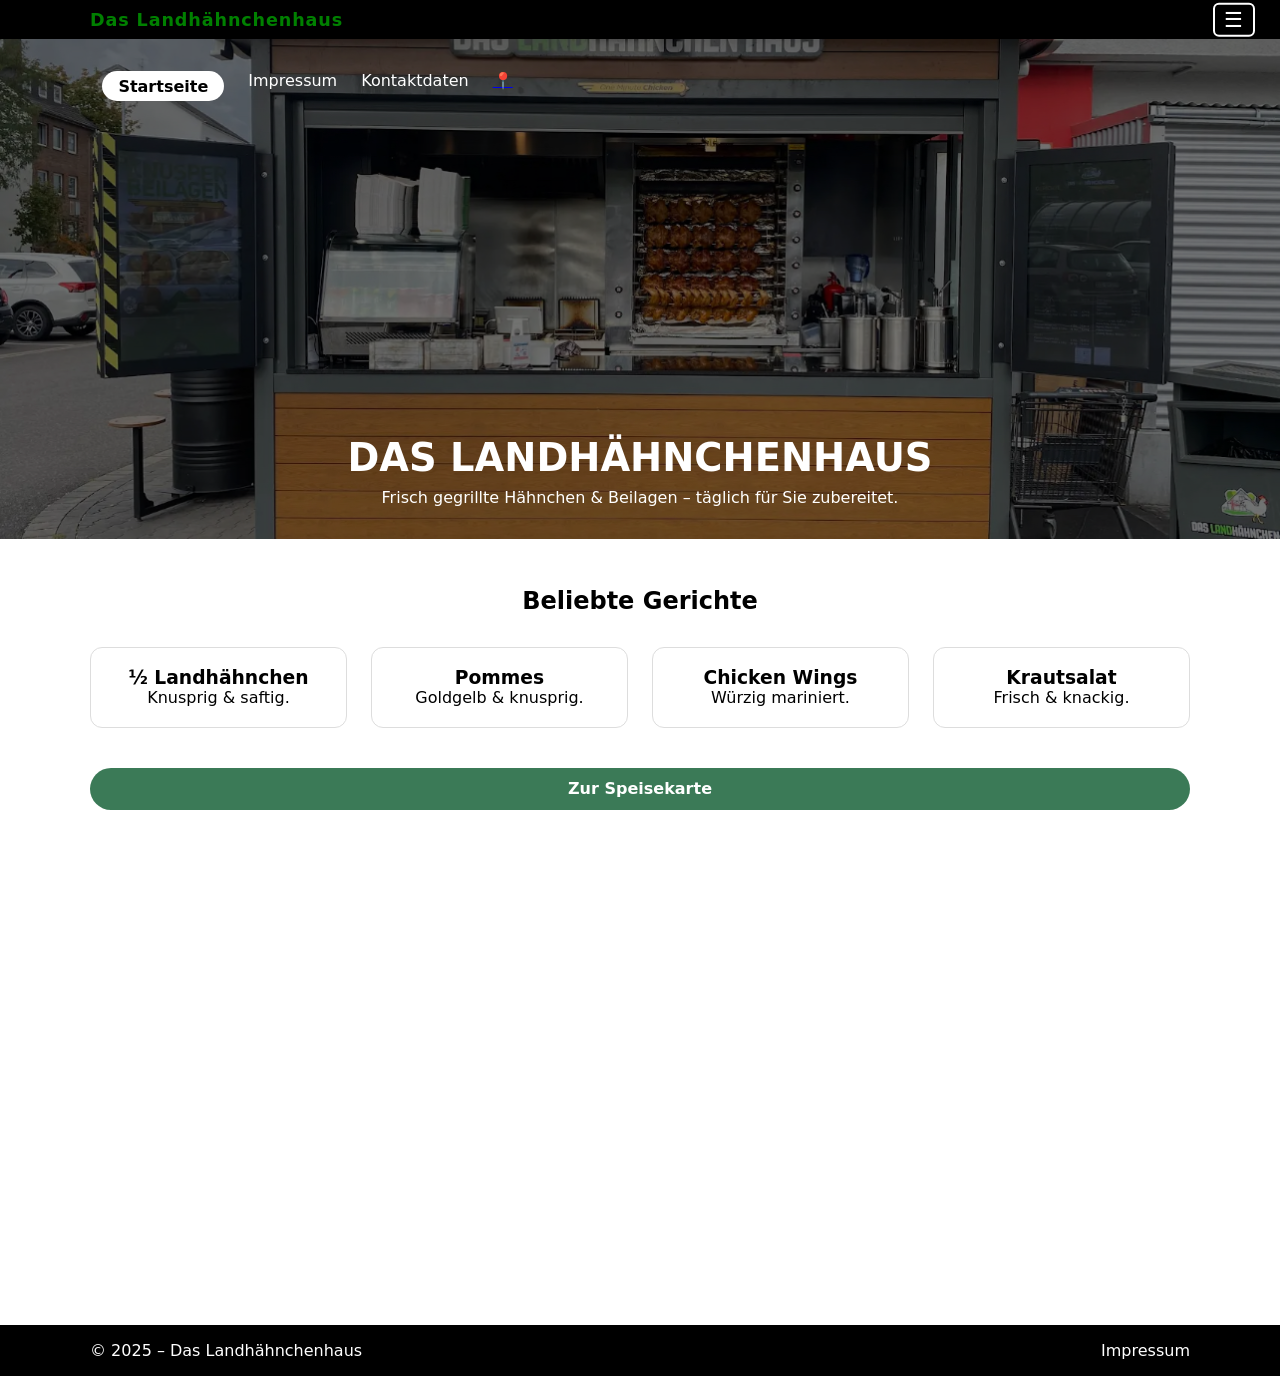
==== index.html @ 882acbee "Initial commit" ====
<!DOCTYPE html>
<html lang="de">
<head>
    <meta charset="UTF-8">
    <meta name="viewport" content="width=device-width, initial-scale=1.0">
    <title>Das Landhähnchenhaus – Startseite</title>
    <link rel="stylesheet" href="styles.css">
    <script defer src="script.js"></script>
</head>

<body>

<header class="main-header">
    <div class="container header-content">
        <a href="index.html" class="logo-area">
            <span class="site-title">Das Landhähnchenhaus</span>

        </a>

        <nav class="main-nav">
            <button class="menu-btn">☰</button>

            <ul class="dropdown-menu">
                <li><a href="index.html">Start</a></li>
                <li><a href="speisekarte.html">Speisekarte</a></li>
                <li><a href="kontakt.html">Kontakt</a></li>
                <li><a href="impressum.html">Impressum</a></li>
                <li><a href="https://maps.apple.com/place?auid=17267431061081654272&address=Viborg%2C+8800+Viborg%2C+Dänemark&coordinate=56.452870%2C9.406362&name=Viborg&lsp=7618" target="_blank"> 📍</a></li>
            </ul>
        </nav>
    </div>
</header>

<section class="menu-hero" style="background-image: url('lhh.png');">
    <div class="menu-hero-overlay"></div>

    <div class="menu-hero-inner">
        <div class="menu-hero-topnav">
            <a href="Stratseite.html" class="menu-hero-pill active">Startseite</a>
            <a href="impressum.html" class="menu-hero-link">Impressum</a>
            <a href="kontakt.html" class="menu-hero-link">Kontaktdaten</a>
            <a href="https://maps.app.goo.gl/TXJwKMSTCbFmCe6M7" target="_blank"> 📍</a>

        </div>

        <div class="menu-hero-center">
            <h1>DAS LANDHÄHNCHENHAUS</h1>
            <p>Frisch gegrillte Hähnchen & Beilagen – täglich für Sie zubereitet.</p>
        </div>
    </div>
</section>

<section class="preview-section container">
    <h2>Beliebte Gerichte</h2>

    <div class="preview-grid">
        <div class="preview-card">
            <h3>½ Landhähnchen</h3>
            <p>Knusprig & saftig.</p>
        </div>

        <div class="preview-card">
            <h3>Pommes</h3>
            <p>Goldgelb & knusprig.</p>
        </div>

        <div class="preview-card">
            <h3>Chicken Wings</h3>
            <p>Würzig mariniert.</p>
        </div>

        <div class="preview-card">
            <h3>Krautsalat</h3>
            <p>Frisch & knackig.</p>
        </div>
    </div>

    <a href="speisekarte.html" class="btn btn-primary center-btn">Zur Speisekarte</a>
</section>

<footer class="main-footer">
    <div class="container footer-grid">
        <p>© 2025 – Das Landhähnchenhaus</p>
        <a href="impressum.html" class="footer-link">Impressum</a>
    </div>
</footer>

</body>
</html>
---- styles.css ----
* {
    margin: 0;
    padding: 0;
    box-sizing: border-box;
}

body {
    font-family: system-ui, -apple-system, Segoe UI, sans-serif;
    background: #ffffff;
    color: #000000;
}

/* Container */
.container {
    width: min(1100px, 100% - 2rem);
    margin: auto;
}

/* HEADER */
.main-header {
    background: #000;
    color: #fff;
    padding: 0.6rem 0;
    position: sticky;
    top: 0;
    z-index: 1000;
    position: relative; /* wichtig */
}


.header-content {
    display: flex;
    justify-content: space-between;
    align-items: center;
    padding-right: 80px;
}


.site-title {
    font-weight: 700;
    font-size: 1.1rem;
    letter-spacing: 0.05em;
    color: Green;
    text-decoration: none;/* oder eine andere Farbe */
}
.logo-area {
    text-decoration: none;  /* Unterstreichung beim Link entfernen */
}

.logo-area:hover {
    text-decoration: none;  /* auch beim Hover keine Linie */
}


.main-nav {
    position: static;
}

.menu-btn {
    background: none;
    border: 2px solid #fff;
    font-size: 1.3rem;
    padding: 0.2rem 0.6rem;
    border-radius: 6px;
    color: #fff;
    cursor: pointer;

    position: absolute;
    right: 25px; /* Button GANZ RECHTS */
    top: 50%;
    transform: translateY(-50%);
}


.menu-btn:hover {
    background: rgba(255,255,255,0.1);
}

/* DROPDOWN MENU */
.dropdown-menu {
    position: absolute;
    right: 0;
    top: 110%;
    background: #000;
    list-style: none;
    border-radius: 10px;
    padding: 0.5rem 0;
    width: 180px;
    display: none;
}

.dropdown-menu.show {
    display: block;
}

.dropdown-menu li {
    padding: 0.5rem 1rem;
}

.dropdown-menu a {
    text-decoration: none;
    color: #fff;
    display: block;
}

.dropdown-menu a:hover {
    color: #3B7A57;
}

/* HERO */
.menu-hero {
    position: relative;
    height: 500px;
    background-size: cover;
    background-position: center;
}

.menu-hero-overlay {
    position: absolute;
    inset: 0;
    background: rgba(0,0,0,0.55);
}

.menu-hero-inner {
    position: relative;
    z-index: 2;
    height: 100%;
    padding: 2rem 8%;
    display: flex;
    flex-direction: column;
    justify-content: space-between;
}

.menu-hero-topnav {
    display: flex;
    gap: 1.5rem;
}

.menu-hero-pill {
    background: #fff;
    padding: 0.35rem 1rem;
    border-radius: 999px;
    color: #000;
    font-weight: 600;
    text-decoration: none;
}

.menu-hero-link {
    color: #fff;
    font-weight: 500;
    text-decoration: none;
}

.menu-hero-link:hover {
    color: #3B7A57;
}

.menu-hero-center {
    text-align: center;
    color: #fff;
}

.menu-hero-center h1 {
    font-size: 2.4rem;
    margin-bottom: 0.5rem;
}

/* PREVIEW SECTION (Startseite) */
.preview-section {
    padding: 3rem 0;
    text-align: center;
}

.preview-section h2 {
    margin-bottom: 2rem;
}

.preview-grid {
    display: grid;
    grid-template-columns: repeat(auto-fit,minmax(220px,1fr));
    gap: 1.5rem;
}

.preview-card {
    padding: 1.2rem;
    border-radius: 12px;
    border: 1px solid #ddd;
    transition: 0.25s;
    cursor: pointer;
}

.preview-card:hover {
    transform: translateY(-6px);
    border-color: #3B7A57;
    box-shadow: 0 6px 18px rgba(0,0,0,0.1);
}

/* BUTTONS */
.btn {
    display: inline-block;
    text-decoration: none;
    padding: 0.6rem 1.4rem;
    border-radius: 50px;
    font-weight: 600;
    border: 2px solid transparent;
    transition: 0.25s;
}

.btn-primary {
    background: #3B7A57;
    color: white;
}

.btn-outline {
    background: none;
    border-color: #3B7A57;
    color: #3B7A57;
}

.btn-primary:hover,
.btn-outline:hover {
    opacity: 0.85;
}

.center-btn {
    margin: 2.5rem auto 0;
    display: block;
}

/* SPEISEKARTE */
.menu-main {
    padding: 2rem 0 4rem;
}

/* Tabs */
.category-tabs {
    display: flex;
    overflow-x: auto;
    gap: 1.2rem;
    padding-bottom: 0.8rem;
    border-bottom: 2px solid #eee;
}

.menu-tab {
    background: none;
    border: none;
    font-weight: 600;
    cursor: pointer;
    padding: 0.4rem;
    font-size: 1rem;
}

.menu-tab.active {
    color: #3B7A57;
    border-bottom: 2px solid #3B7A57;
}

/* Kategorien */
.menu-category {
    display: none;
    margin-top: 2rem;
}

.menu-category.active {
    display: block;
}

.menu-category h2 {
    border-left: 6px solid #3B7A57;
    padding-left: 0.8rem;
    margin-bottom: 1rem;
}

/* Speisen */
.menu-item {
    display: flex;
    justify-content: space-between;
    padding: 0.8rem 0;
    border-bottom: 1px solid #eee;
}

.price {
    color: #3B7A57;
    font-weight: 700;
}

/* INFO-SEITE */
.info-grid {
    display: grid;
    grid-template-columns: 1fr 1fr;
    gap: 2rem;
}

.opening-hours li {
    display: flex;
    justify-content: space-between;
}

/* FOOTER */
.main-footer {
    background: #000;
    color: white;
    padding: 1rem 0;
    margin-top: 3rem;
}

.footer-grid {
    display: flex;
    justify-content: space-between;
}

.footer-link {
    color: #fff;
    text-decoration: none;
}

.footer-link:hover {
    color: #3B7A57;
}

/* RESPONSIVE */
@media (max-width: 800px) {
    .info-grid {
        grid-template-columns: 1fr;
    }
}

/* Footer-Abstand verbessern */
.main-footer {
    background: #000;
    color: #fff;
    padding: 1rem 0;
    margin-top: 29.2rem; /* Abstand erhöhen */
}


@media (max-width: 600px) {
    .impressum-main h1 {
        font-size: 1.6rem;
    }
}








/* IMPRESSUM SEITE */
.impressum-main h1 {
    text-align: center;
    margin-bottom: 2rem;
}

.impressum-grid {
    display: grid;
    grid-template-columns: repeat(auto-fit, minmax(260px, 1fr));
    gap: 1.5rem;
    margin-bottom: 5.19rem;
}

.impressum-card {
    background: #ffffff;
    border-radius: 12px;
    padding: 1.5rem;
    border: 1px solid rgba(0,0,0,0.08);
    box-shadow: 0 4px 14px rgba(0,0,0,0.06);
}

.impressum-card h2 {
    margin-bottom: 0.75rem;
    font-size: 1.05rem;
    color: #3B7A57;
}

.impressum-card p a {
    color: #3B7A57;
    text-decoration: none;
}

.impressum-card p a:hover {
    text-decoration: underline;
}





/* KONTAKT SEITE */
.kontakt-main h1 {
    text-align: center;
    margin-bottom: 2.5rem;
}

.kontakt-grid {
    display: grid;
    grid-template-columns: repeat(auto-fit, minmax(260px, 1fr));
    gap: 1.5rem;
    margin-bottom: 6.99rem;
}

.kontakt-card {
    background: #ffffff;
    padding: 1.5rem;
    border-radius: 12px;
    border: 1px solid rgba(0,0,0,0.08);
    box-shadow: 0 4px 14px rgba(0,0,0,0.06);
}

.kontakt-card h2 {
    color: #3B7A57;
    margin-bottom: 0.8rem;
}

.kontakt-card a {
    color: #3B7A57;
    text-decoration: none;
}

.kontakt-card a:hover {
    text-decoration: underline;
}
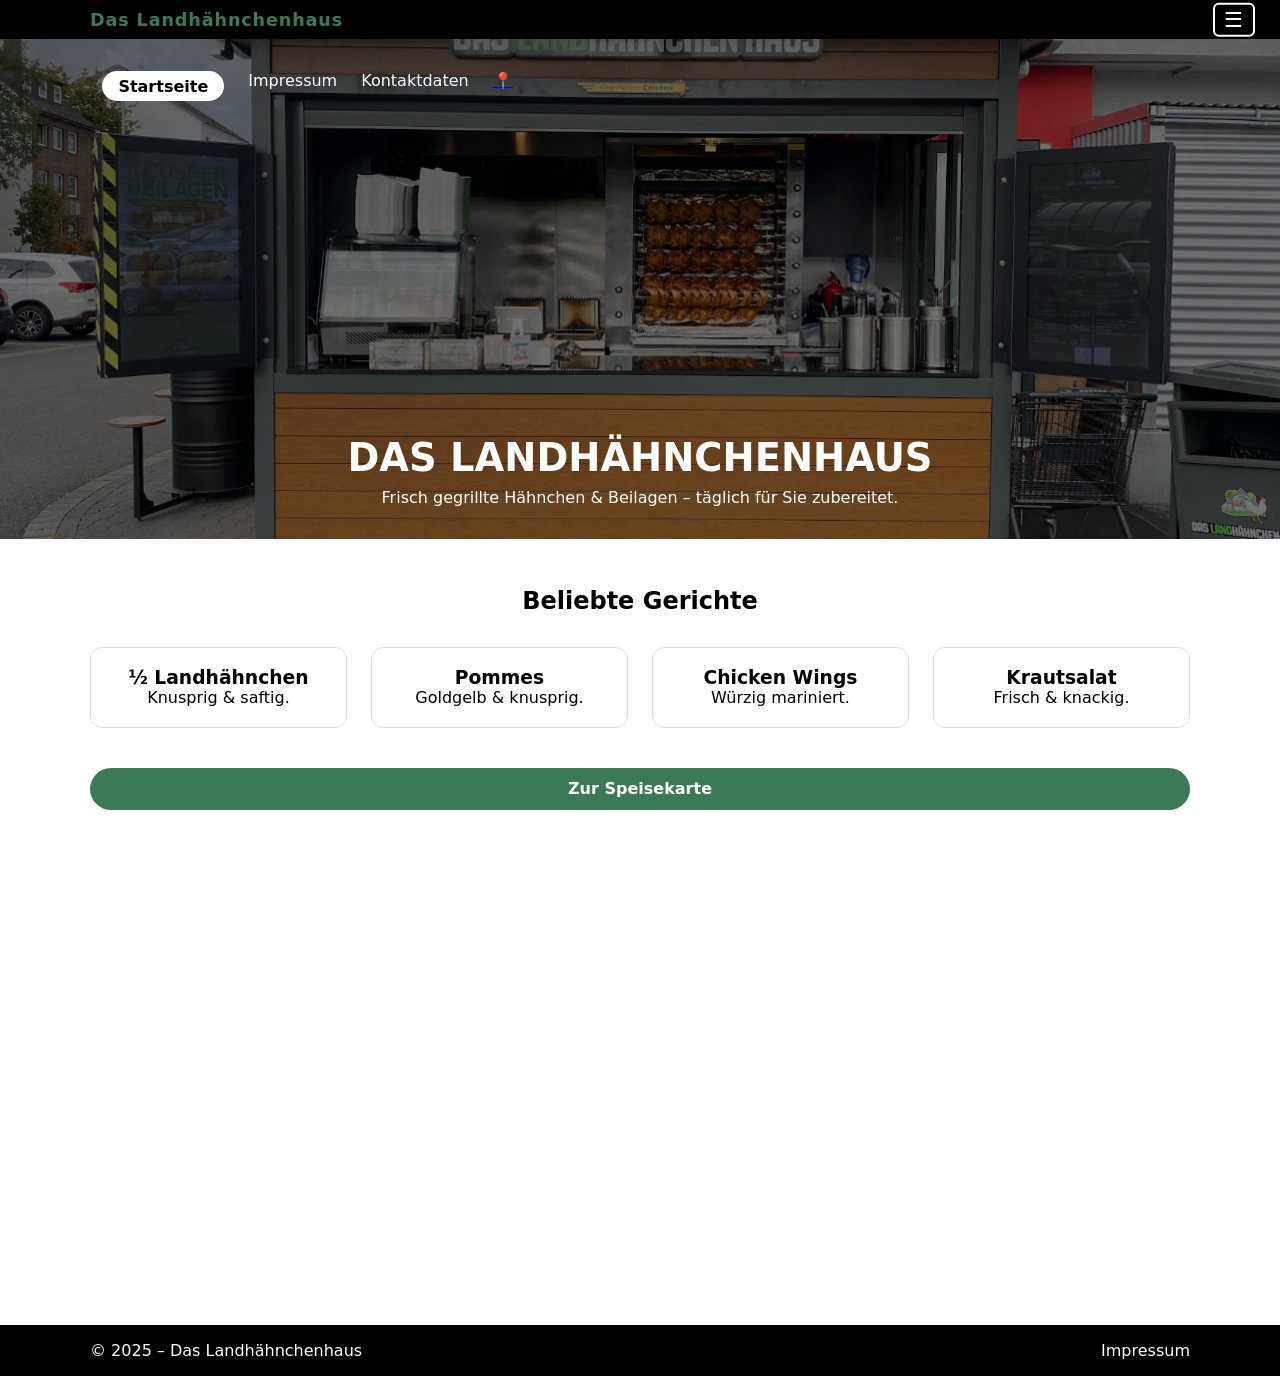
==== commit d8243cba: "security: add noopener to external map links" ====
--- a/index.html
+++ b/index.html
@@ -26,7 +26,7 @@
                 <li><a href="speisekarte.html">Speisekarte</a></li>
                 <li><a href="kontakt.html">Kontakt</a></li>
                 <li><a href="impressum.html">Impressum</a></li>
-                <li><a href="https://maps.apple.com/place?auid=17267431061081654272&address=Viborg%2C+8800+Viborg%2C+Dänemark&coordinate=56.452870%2C9.406362&name=Viborg&lsp=7618" target="_blank"> 📍</a></li>
+                <li><a href="https://maps.apple.com/place?auid=17267431061081654272&address=Viborg%2C+8800+Viborg%2C+Dänemark&coordinate=56.452870%2C9.406362&name=Viborg&lsp=7618" target="_blank" rel="noopener noreferrer">📍</a></li>
             </ul>
         </nav>
     </div>
@@ -37,10 +37,10 @@
 
     <div class="menu-hero-inner">
         <div class="menu-hero-topnav">
-            <a href="Stratseite.html" class="menu-hero-pill active">Startseite</a>
+            <a href="index.html" class="menu-hero-pill active">Startseite</a>
             <a href="impressum.html" class="menu-hero-link">Impressum</a>
             <a href="kontakt.html" class="menu-hero-link">Kontaktdaten</a>
-            <a href="https://maps.app.goo.gl/TXJwKMSTCbFmCe6M7" target="_blank"> 📍</a>
+            <a href="https://maps.app.goo.gl/TXJwKMSTCbFmCe6M7" target="_blank" rel="noopener noreferrer">📍</a>
 
         </div>
 
--- a/styles.css
+++ b/styles.css
@@ -41,7 +41,7 @@
     font-weight: 700;
     font-size: 1.1rem;
     letter-spacing: 0.05em;
-    color: Green;
+    color: #3B7A57;
     text-decoration: none;/* oder eine andere Farbe */
 }
 .logo-area {
